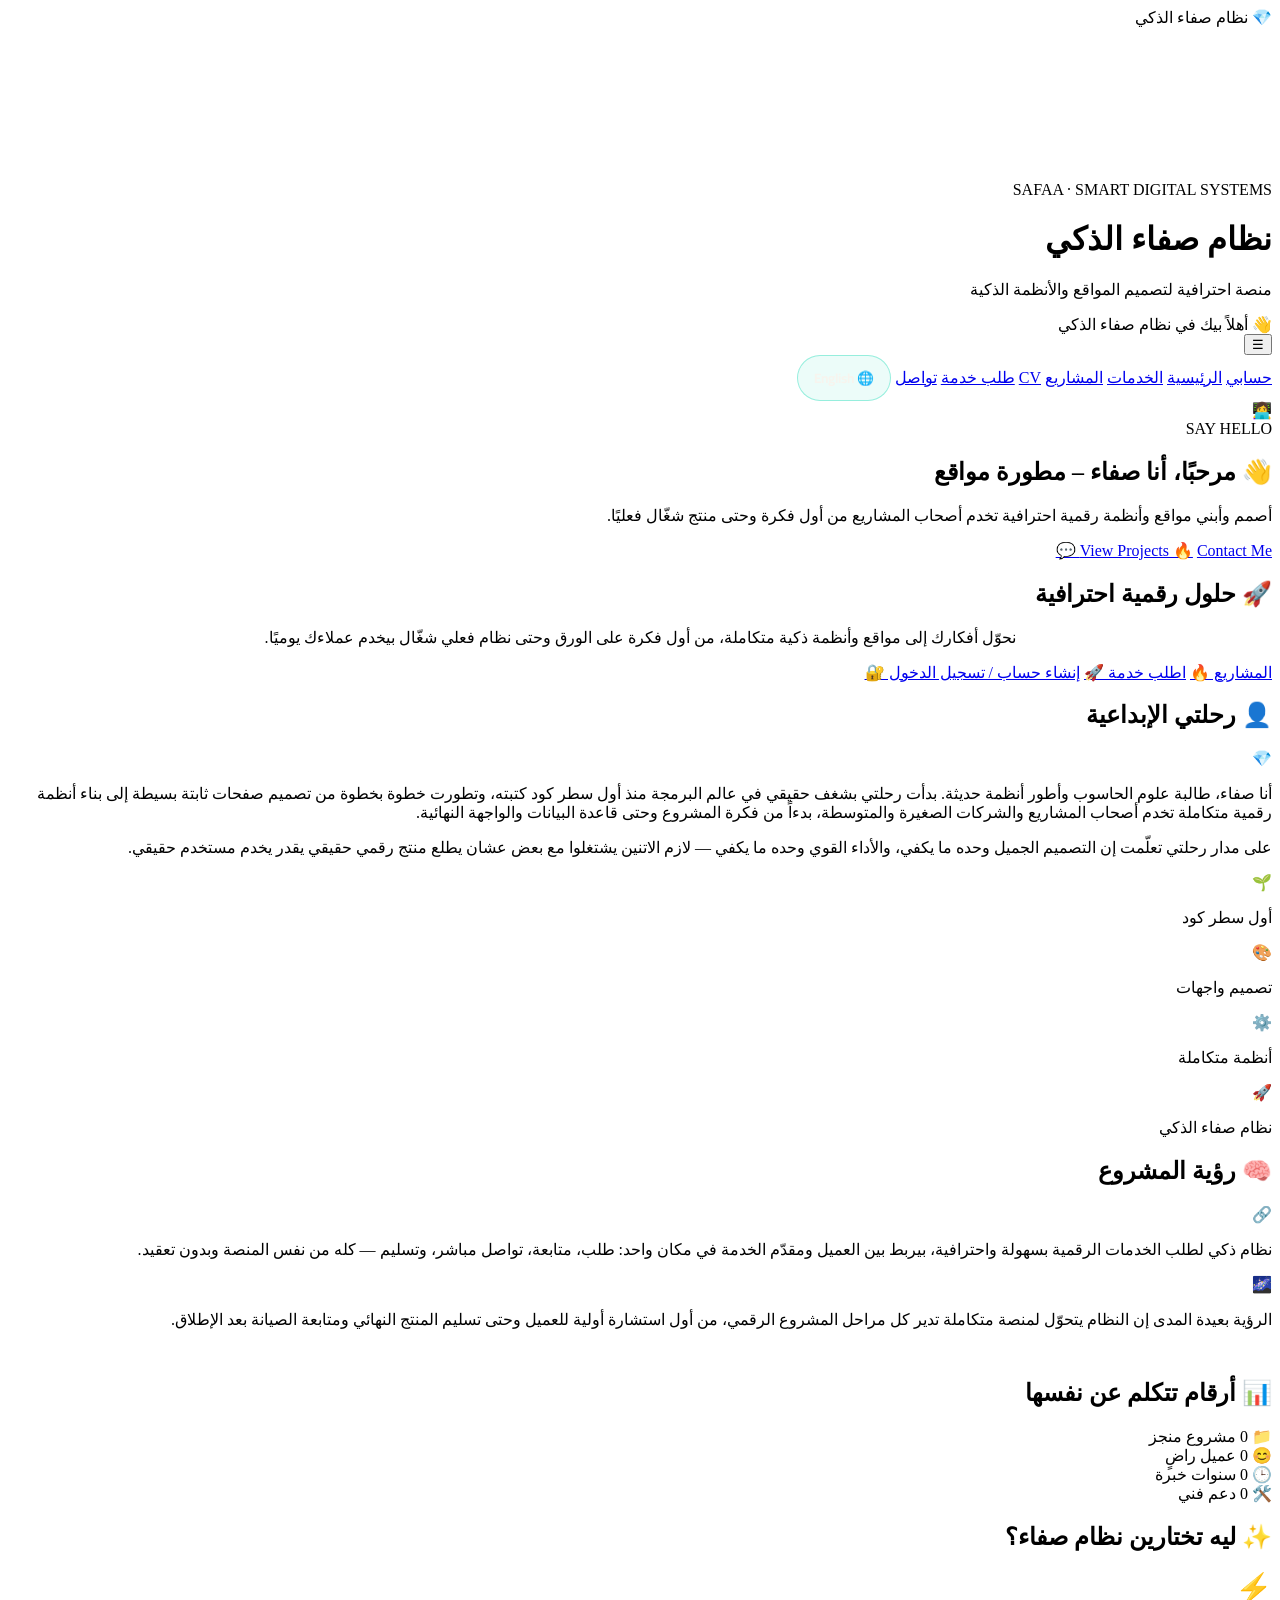
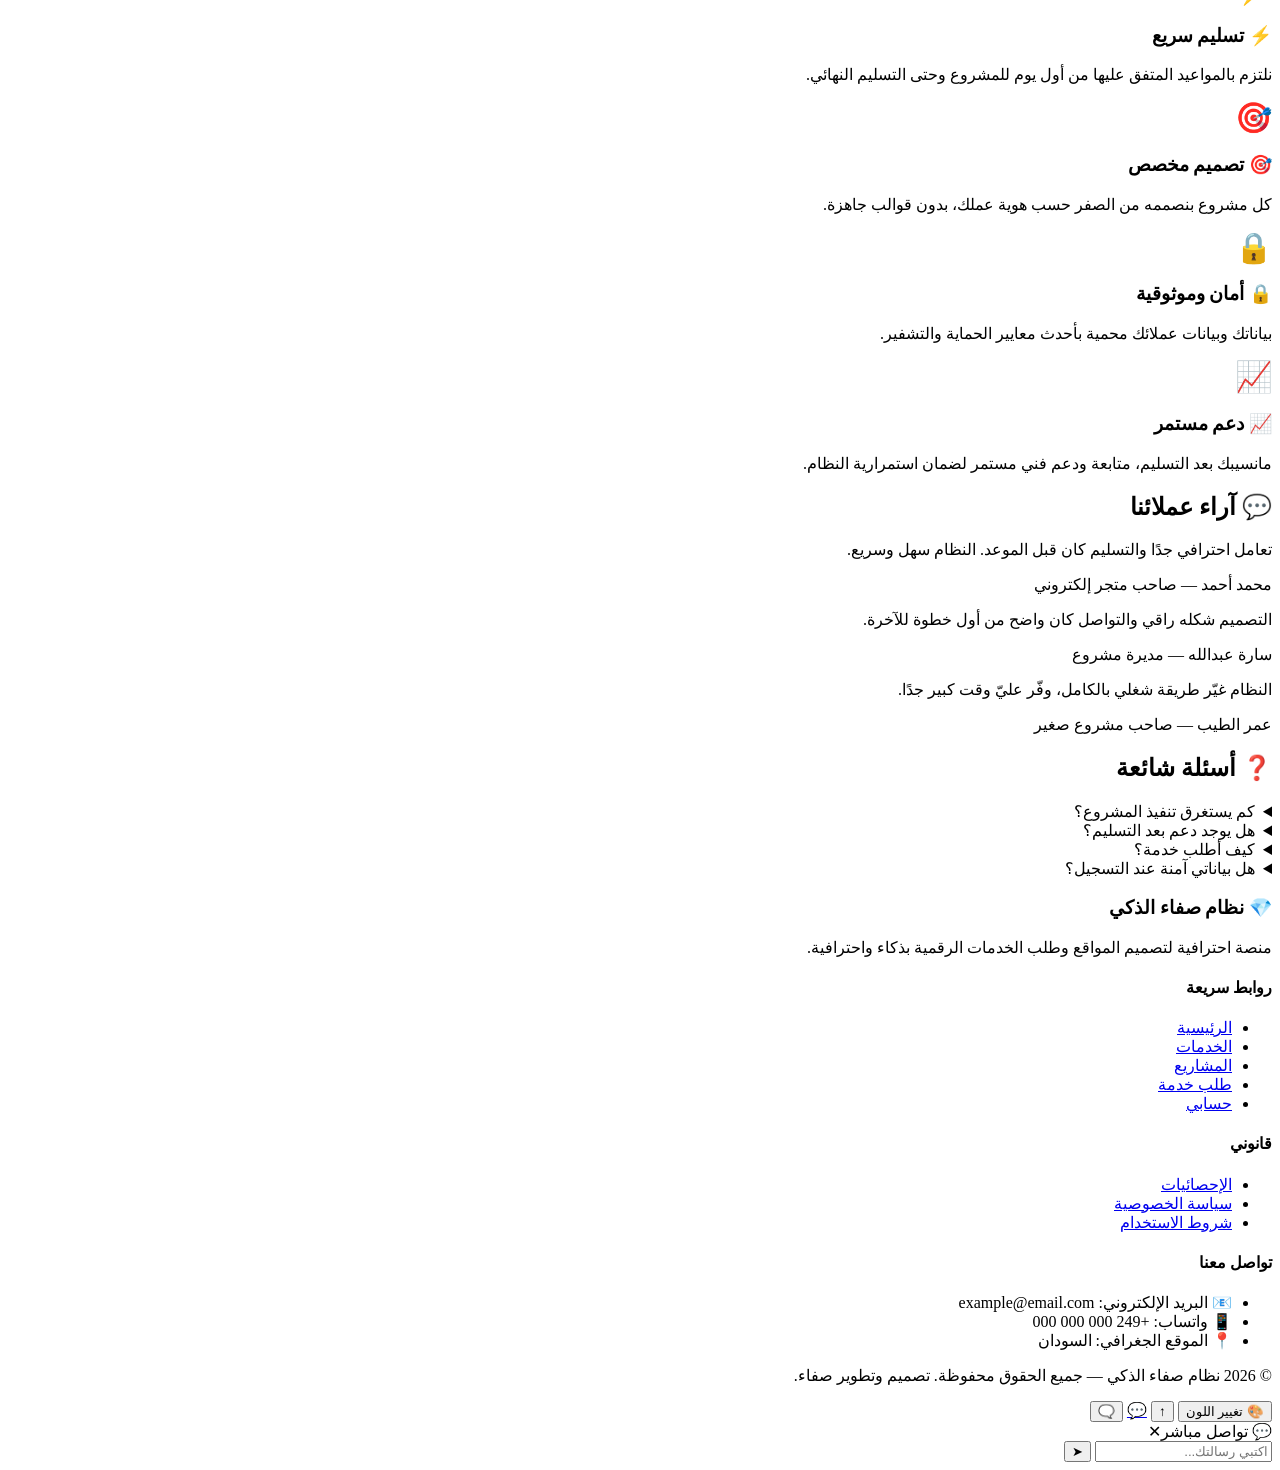
==== index.html @ 5c03ab5c "Add files via upload" ====
<!DOCTYPE html>
<html lang="ar" dir="rtl">
<head>
<meta charset="UTF-8">
<meta name="viewport" content="width=device-width, initial-scale=1.0">
<title>الرئيسية | نظام صفاء الذكي</title>
<link rel="preconnect" href="https://fonts.googleapis.com">
<link rel="preconnect" href="https://fonts.gstatic.com" crossorigin>
<link href="https://fonts.googleapis.com/css2?family=Cairo:wght@500;700;900&family=Tajawal:wght@300;400;500;700&display=swap" rel="stylesheet">
<link rel="stylesheet" href="styles.css">
<link rel="manifest" href="manifest.json">
<meta name="theme-color" content="#080A14">
<link rel="apple-touch-icon" href="icons/apple-touch-icon.png">
</head>
<body>

<div id="loader">
  <span class="loader-logo">💎</span>
  <span class="loader-text">نظام صفاء الذكي</span>
  <div class="loader-bar"><div class="loader-fill"></div></div>
</div>
<div id="scrollBar"></div>
<header class="hero-cover">
  <canvas id="particles"></canvas>
  <div class="overlay">
    <span class="eyebrow">SAFAA · SMART DIGITAL SYSTEMS</span>
    <h1 id="title">نظام <span class="grad-text">صفاء</span> الذكي</h1>
    <p id="welcome" data-key="hero-welcome">منصة احترافية لتصميم المواقع والأنظمة الذكية</p>
    <div class="animated-text" data-key="hero-animated">👋 أهلاً بيك في نظام صفاء الذكي</div>
  </div>
</header>

<div class="nav">
  <button class="nav-toggle" id="navToggle" onclick="toggleNav()" aria-label="القائمة">☰</button>
  <div class="nav-links" id="navLinks">
  <a href="auth.html" data-key="nav-auth">حسابي</a>
  <a href="index.html" class="active" data-key="nav-home">الرئيسية</a>
  <a href="services.html" data-key="nav-services">الخدمات</a>
  <a href="projects.html" data-key="nav-projects">المشاريع</a>
  <a href="cv.html" data-key="nav-cv">CV</a>
  <a href="form.html" data-key="nav-form">طلب خدمة</a>
  <a href="contact.html" data-key="nav-contact">تواصل</a>
  <button id="langBtn" onclick="toggleLang()" style="padding:9px 16px;border:1px solid rgba(20,217,180,0.4);border-radius:30px;background:rgba(20,217,180,0.08);color:#F7F4EE;font-family:Cairo,sans-serif;font-weight:700;font-size:13.5px;cursor:pointer;transition:0.25s;">🌐 English</button>
  </div>
</div>

<main>
<div class="intro-wrap">
  <div class="intro-avatar" aria-hidden="true">👩‍💻</div>
  <div class="intro-text">
    <span class="eyebrow" data-key="intro-eyebrow">SAY HELLO</span>
    <h2 data-key="intro-h2">👋 مرحبًا، أنا صفاء – مطورة مواقع</h2>
    <p data-key="intro-p">أصمم وأبني مواقع وأنظمة رقمية احترافية تخدم أصحاب المشاريع من أول فكرة وحتى منتج شغّال فعليًا.</p>
    <div class="intro-actions">
      <a class="btn-pill primary" href="projects.html" data-key="intro-btn-projects">View Projects 🔥</a>
      <a class="btn-pill ghost" href="contact.html" data-key="intro-btn-contact">Contact Me 💬</a>
    </div>
  </div>
</div>

<div class="card">
  <h2 data-key="home-h2">🚀 حلول رقمية احترافية</h2>
  <p style="text-align:center;" data-key="home-p">نحوّل أفكارك إلى مواقع وأنظمة ذكية متكاملة، من أول فكرة على الورق وحتى نظام فعلي شغّال بيخدم عملاءك يوميًا.</p>
  <div class="hero-actions">
    <a class="btn-pill primary" href="projects.html" data-key="home-btn-proj">المشاريع 🔥</a>
    <a class="btn-pill ghost" href="form.html" data-key="home-btn-form">اطلب خدمة 🚀</a>
    <a class="btn-pill ghost" href="auth.html" data-key="home-btn-auth">إنشاء حساب / تسجيل الدخول 🔐</a>
  </div>
</div>

<h2 data-key="about-h2">👤 رحلتي الإبداعية</h2>
<div class="journey-wrap">
  <div class="journey-art" aria-hidden="true">💎</div>
  <div class="journey-text">
    <p data-key="about-p1">أنا صفاء، طالبة علوم الحاسوب وأطور أنظمة حديثة. بدأت رحلتي بشغف حقيقي في عالم البرمجة منذ أول سطر كود كتبته، وتطورت خطوة بخطوة من تصميم صفحات ثابتة بسيطة إلى بناء أنظمة رقمية متكاملة تخدم أصحاب المشاريع والشركات الصغيرة والمتوسطة، بدءاً من فكرة المشروع وحتى قاعدة البيانات والواجهة النهائية.</p>
    <p data-key="about-p1b">على مدار رحلتي تعلّمت إن التصميم الجميل وحده ما يكفي، والأداء القوي وحده ما يكفي — لازم الاتنين يشتغلوا مع بعض عشان يطلع منتج رقمي حقيقي يقدر يخدم مستخدم حقيقي.</p>
  </div>
</div>
<div class="journey-timeline">
  <div class="tl-step"><span class="tl-dot">🌱</span><p data-key="journey-step-1">أول سطر كود</p></div>
  <div class="tl-step"><span class="tl-dot">🎨</span><p data-key="journey-step-2">تصميم واجهات</p></div>
  <div class="tl-step"><span class="tl-dot">⚙️</span><p data-key="journey-step-3">أنظمة متكاملة</p></div>
  <div class="tl-step"><span class="tl-dot">🚀</span><p data-key="journey-step-4">نظام صفاء الذكي</p></div>
</div>

<h2 data-key="vision-h2">🧠 رؤية المشروع</h2>
<div class="vision-wrap">
  <div class="vision-card">
    <span class="vision-icon">🔗</span>
    <p data-key="vision-p">نظام ذكي لطلب الخدمات الرقمية بسهولة واحترافية، بيربط بين العميل ومقدّم الخدمة في مكان واحد: طلب، متابعة، تواصل مباشر، وتسليم — كله من نفس المنصة وبدون تعقيد.</p>
  </div>
  <div class="vision-card">
    <span class="vision-icon">🌌</span>
    <p data-key="vision-p2">الرؤية بعيدة المدى إن النظام يتحوّل لمنصة متكاملة تدير كل مراحل المشروع الرقمي، من أول استشارة أولية للعميل وحتى تسليم المنتج النهائي ومتابعة الصيانة بعد الإطلاق.</p>
  </div>
</div>

<h2 data-key="home-stats-h" style="margin-top:50px;">📊 أرقام تتكلم عن نفسها</h2>
<div class="stats-section">
  <div class="stats-box">
    <span class="stat-icon">📁</span>
    <span class="stat-num" data-count="42" data-suffix="+">0</span>
    <span class="stat-label" data-key="home-stat-1">مشروع منجز</span>
  </div>
  <div class="stats-box">
    <span class="stat-icon">😊</span>
    <span class="stat-num" data-count="30" data-suffix="+">0</span>
    <span class="stat-label" data-key="home-stat-2">عميل راضٍ</span>
  </div>
  <div class="stats-box">
    <span class="stat-icon">🕒</span>
    <span class="stat-num" data-count="3" data-suffix="+">0</span>
    <span class="stat-label" data-key="home-stat-3">سنوات خبرة</span>
  </div>
  <div class="stats-box">
    <span class="stat-icon">🛠️</span>
    <span class="stat-num" data-count="24" data-suffix="/7">0</span>
    <span class="stat-label" data-key="home-stat-4">دعم فني</span>
  </div>
</div>

<h2 data-key="home-why-h">✨ ليه تختارين نظام صفاء؟</h2>
<div class="why-grid">
  <div class="why-card reveal">
    <span style="font-size:30px;">⚡</span>
    <h3 data-key="home-why-1-t">⚡ تسليم سريع</h3>
    <p data-key="home-why-1-d">نلتزم بالمواعيد المتفق عليها من أول يوم للمشروع وحتى التسليم النهائي.</p>
  </div>
  <div class="why-card reveal">
    <span style="font-size:30px;">🎯</span>
    <h3 data-key="home-why-2-t">🎯 تصميم مخصص</h3>
    <p data-key="home-why-2-d">كل مشروع بنصممه من الصفر حسب هوية عملك، بدون قوالب جاهزة.</p>
  </div>
  <div class="why-card reveal">
    <span style="font-size:30px;">🔒</span>
    <h3 data-key="home-why-3-t">🔒 أمان وموثوقية</h3>
    <p data-key="home-why-3-d">بياناتك وبيانات عملائك محمية بأحدث معايير الحماية والتشفير.</p>
  </div>
  <div class="why-card reveal">
    <span style="font-size:30px;">📈</span>
    <h3 data-key="home-why-4-t">📈 دعم مستمر</h3>
    <p data-key="home-why-4-d">مانسيبك بعد التسليم، متابعة ودعم فني مستمر لضمان استمرارية النظام.</p>
  </div>
</div>

<h2 data-key="home-testi-h">💬 آراء عملائنا</h2>
<div class="testi-grid">
  <div class="testi-card reveal">
    <p class="testi-text" data-key="home-testi-1-t">تعامل احترافي جدًا والتسليم كان قبل الموعد. النظام سهل وسريع.</p>
    <p class="testi-name" data-key="home-testi-1-n">محمد أحمد — صاحب متجر إلكتروني</p>
  </div>
  <div class="testi-card reveal">
    <p class="testi-text" data-key="home-testi-2-t">التصميم شكله راقي والتواصل كان واضح من أول خطوة للآخرة.</p>
    <p class="testi-name" data-key="home-testi-2-n">سارة عبدالله — مديرة مشروع</p>
  </div>
  <div class="testi-card reveal">
    <p class="testi-text" data-key="home-testi-3-t">النظام غيّر طريقة شغلي بالكامل، وفّر عليّ وقت كبير جدًا.</p>
    <p class="testi-name" data-key="home-testi-3-n">عمر الطيب — صاحب مشروع صغير</p>
  </div>
</div>

<h2 data-key="home-faq-h">❓ أسئلة شائعة</h2>
<div class="faq-list">
  <details class="faq-item reveal">
    <summary data-key="home-faq-1-q">كم يستغرق تنفيذ المشروع؟</summary>
    <p data-key="home-faq-1-a">يعتمد على حجم المشروع، غالبًا بين أسبوع لموقع بسيط وحتى شهر لنظام متكامل.</p>
  </details>
  <details class="faq-item reveal">
    <summary data-key="home-faq-2-q">هل يوجد دعم بعد التسليم؟</summary>
    <p data-key="home-faq-2-a">أكيد، بنقدّم باقات صيانة ودعم فني شهري حسب احتياجك.</p>
  </details>
  <details class="faq-item reveal">
    <summary data-key="home-faq-3-q">كيف أطلب خدمة؟</summary>
    <p data-key="home-faq-3-a">من صفحة «طلب خدمة»، تعبّي التفاصيل ونتواصل معاكِ خلال ٢٤ ساعة.</p>
  </details>
  <details class="faq-item reveal">
    <summary data-key="home-faq-4-q">هل بياناتي آمنة عند التسجيل؟</summary>
    <p data-key="home-faq-4-a">نعم، بنستخدم تشفير كلمات المرور وتأكيد عبر رمز يُرسل لبريدك الإلكتروني.</p>
  </details>
</div>
</main>

<footer class="site-footer">
  <div class="footer-grid">
    <div class="footer-col footer-brand">
      <h3 class="grad-text" data-key="footer-brand">💎 نظام صفاء الذكي</h3>
      <p data-key="footer-tagline">منصة احترافية لتصميم المواقع وطلب الخدمات الرقمية بذكاء واحترافية.</p>
    </div>
    <div class="footer-col">
      <h4 data-key="footer-links-h">روابط سريعة</h4>
      <ul>
        <li><a href="index.html" data-key="nav-home">الرئيسية</a></li>
        <li><a href="services.html" data-key="nav-services">الخدمات</a></li>
        <li><a href="projects.html" data-key="nav-projects">المشاريع</a></li>
        <li><a href="form.html" data-key="nav-form">طلب خدمة</a></li>
        <li><a href="auth.html" data-key="nav-auth">حسابي</a></li>
      </ul>
    </div>
    <div class="footer-col">
      <h4 data-key="footer-legal-h">قانوني</h4>
      <ul>
        <li><a href="stats.html" data-key="footer-stats">الإحصائيات</a></li>
        <li><a href="privacy.html" data-key="footer-privacy">سياسة الخصوصية</a></li>
        <li><a href="terms.html" data-key="footer-terms">شروط الاستخدام</a></li>
      </ul>
    </div>
    <div class="footer-col">
      <h4 data-key="footer-contact-h">تواصل معنا</h4>
      <ul>
        <li data-key="contact-email">📧 البريد الإلكتروني: example@email.com</li>
        <li data-key="contact-wa">📱 واتساب: +249 000 000 000</li>
        <li data-key="contact-loc">📍 الموقع الجغرافي: السودان</li>
      </ul>
    </div>
  </div>
  <div class="footer-bottom">
    <p data-key="footer-copyright">© 2026 نظام صفاء الذكي — جميع الحقوق محفوظة. تصميم وتطوير صفاء.</p>
  </div>
</footer>

<button id="secretBtn" onclick="changeTheme()" data-key="theme-btn">🎨 تغيير اللون</button>
<button id="topBtn" onclick="scrollToTop()" title="للأعلى">↑</button>
<a id="waBtn" href="https://wa.me/249000000000" target="_blank" title="واتساب">💬</a>
<button id="chatBtn" onclick="toggleChat()" title="تواصل معنا">🗨️</button>
<div id="chatPanel">
  <div class="chat-header"><span data-key="chat-title">💬 تواصل مباشر</span><span onclick="toggleChat()">✕</span></div>
  <div class="chat-body" id="chatBody"></div>
  <div class="chat-input">
    <input id="chatInput" data-key="chat-placeholder" placeholder="اكتبي رسالتك..." onkeydown="if(event.key==='Enter')sendChatMsg()">
    <button onclick="sendChatMsg()">➤</button>
  </div>
</div>

<script src="app.js"></script>
</body>
</html>
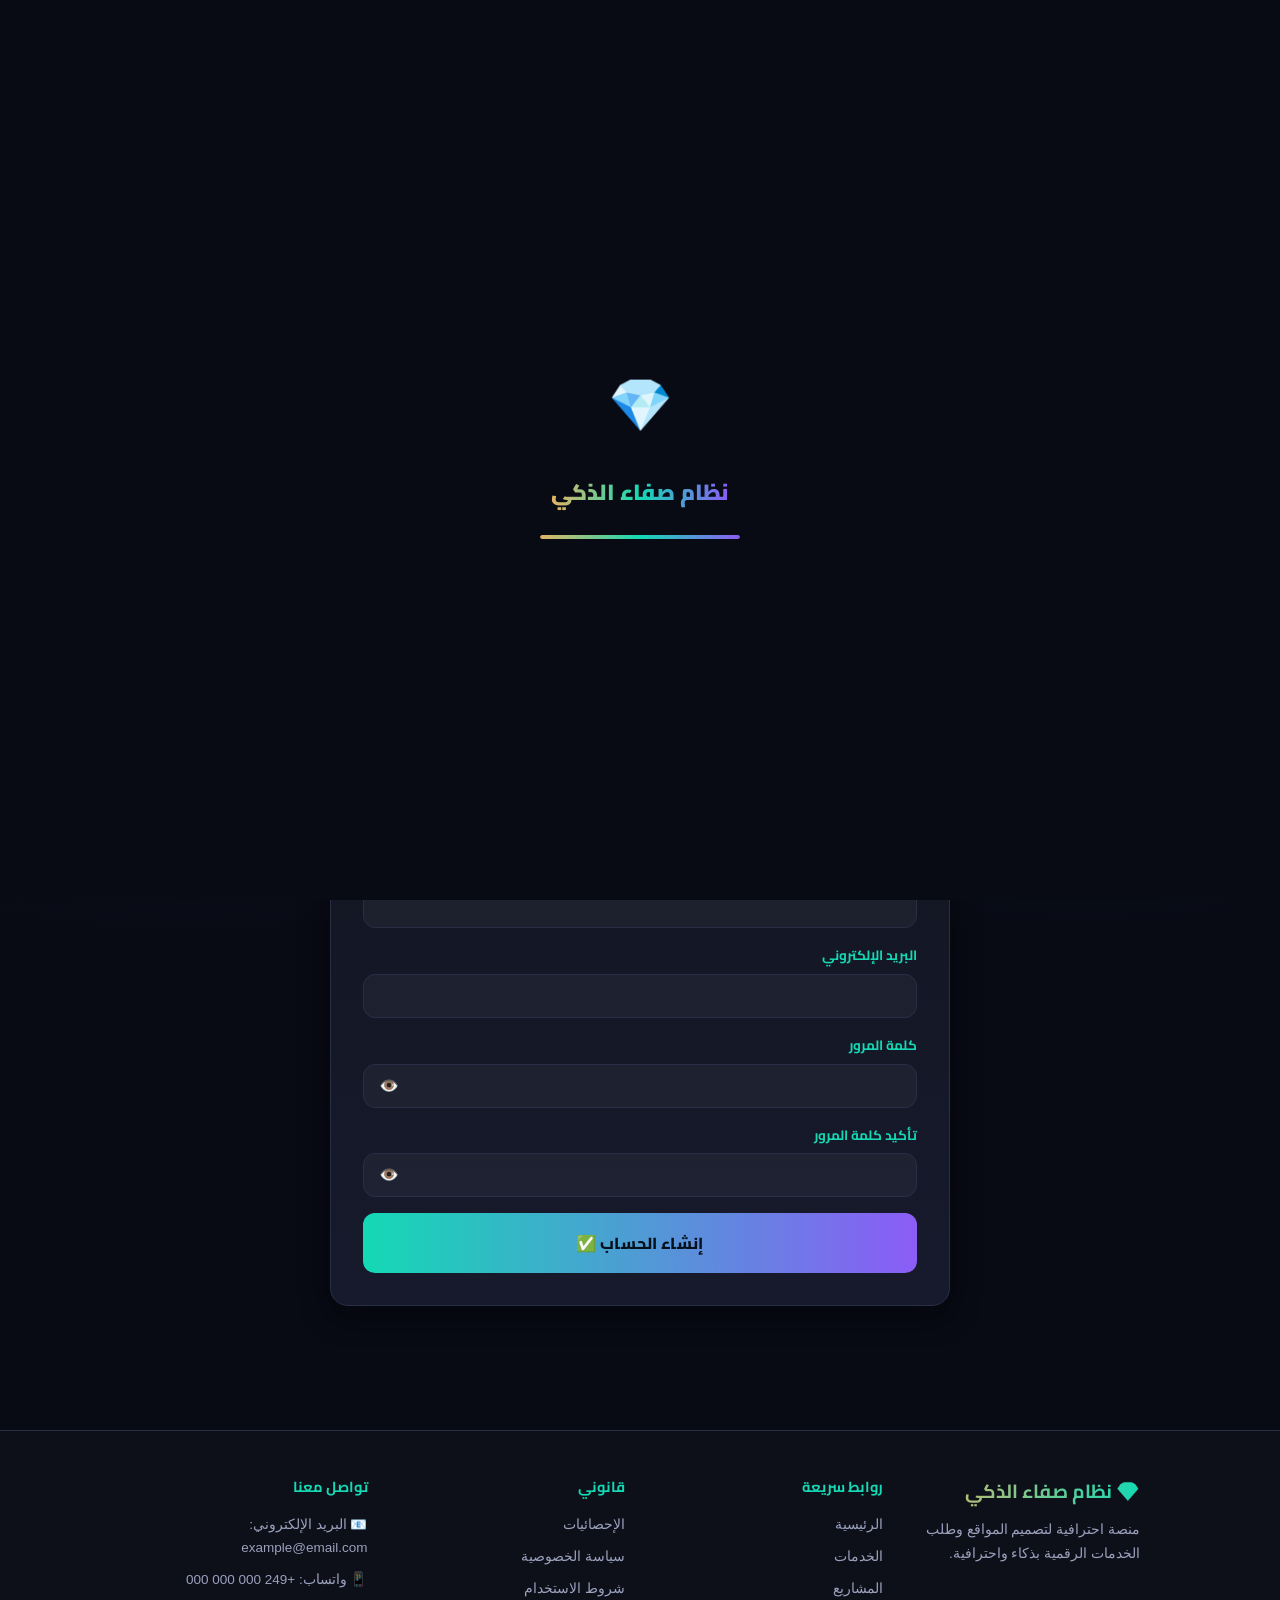
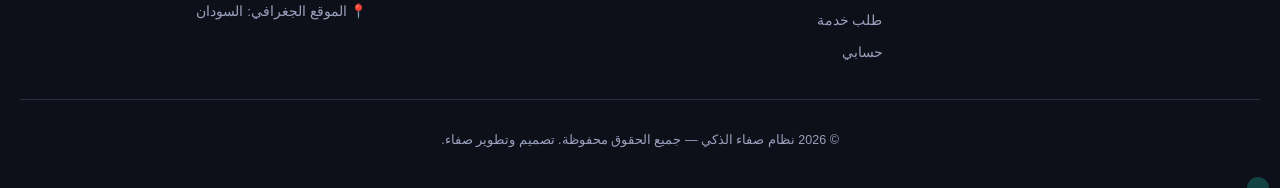
==== commit 39aefd59: "Update index.html" ====
--- a/index.html
+++ b/index.html
@@ -7,7 +7,7 @@
 <link rel="preconnect" href="https://fonts.googleapis.com">
 <link rel="preconnect" href="https://fonts.gstatic.com" crossorigin>
 <link href="https://fonts.googleapis.com/css2?family=Cairo:wght@500;700;900&family=Tajawal:wght@300;400;500;700&display=swap" rel="stylesheet">
-<link rel="stylesheet" href="styles.css">
+<link rel="stylesheet" href="css/styles.css">
 <link rel="manifest" href="manifest.json">
 <meta name="theme-color" content="#080A14">
 <link rel="apple-touch-icon" href="icons/apple-touch-icon.png">
--- a/css/styles.css
+++ b/css/styles.css
@@ -0,0 +1,921 @@
+/* =====================================================
+   نظام صفاء الذكي — Design Tokens + كل الأنماط (ملف موحّد)
+   Color: #080A14 (bg) · #12141F (surface) · #14D9B4 (emerald) ·
+          #8B5CF6 (amethyst) · #E4B463 (antique gold) · #F7F4EE (ivory)
+   Type: Cairo (display) · Tajawal (body)
+   ===================================================== */
+
+:root{
+  --bg:#080A14;
+  --surface:#12141F;
+  --surface-2:#171A2C;
+  --line:#2A2E45;
+  --teal:#14D9B4;
+  --violet:#8B5CF6;
+  --gold:#E4B463;
+  --text:#F7F4EE;
+  --muted:#9BA1BD;
+  --radius:18px;
+}
+
+*{box-sizing:border-box;}
+::selection{background:var(--teal);color:#04140f;}
+html{scroll-behavior:smooth;}
+
+body{
+  margin:0;
+  font-family:'Tajawal', Arial, sans-serif;
+  background:
+    radial-gradient(circle at 15% 0%, rgba(139,92,246,0.18), transparent 45%),
+    radial-gradient(circle at 85% 10%, rgba(20,217,180,0.12), transparent 40%),
+    var(--bg);
+  color:var(--text);
+  text-align:center;
+  line-height:1.7;
+  -webkit-font-smoothing:antialiased;
+}
+
+a{color:inherit;}
+
+/* ===== شريط تمرير مطابق للهوية ===== */
+::-webkit-scrollbar{ width:10px; }
+::-webkit-scrollbar-track{ background:var(--bg); }
+::-webkit-scrollbar-thumb{
+  background:linear-gradient(180deg,var(--teal),var(--violet));
+  border-radius:20px; border:2px solid var(--bg);
+}
+::-webkit-scrollbar-thumb:hover{ background:linear-gradient(180deg,var(--gold),var(--violet)); }
+html{ scrollbar-color:var(--teal) var(--bg); scrollbar-width:thin; }
+
+.grad-text{
+  background:linear-gradient(90deg,var(--gold),var(--teal),var(--violet),var(--gold));
+  background-size:300% auto;
+  -webkit-background-clip:text;
+  background-clip:text;
+  color:transparent;
+  animation:shimmer 6s linear infinite;
+}
+@keyframes shimmer{ to{ background-position:-300% center; } }
+
+/* ===== الوضع الأبيض ===== */
+html.theme-light{
+  --bg:#F7F4EE;
+  --surface:#FFFFFF;
+  --surface-2:#EEF1F6;
+  --line:#DCE2ED;
+  --text:#101725;
+  --muted:#5B6478;
+}
+html.theme-light body{
+  background: radial-gradient(circle at 15% 0%, rgba(139,92,246,0.08), transparent 45%),
+              radial-gradient(circle at 85% 10%, rgba(20,217,180,0.08), transparent 40%),
+              var(--bg) !important;
+}
+html.theme-light .nav{ background:rgba(255,255,255,0.85); }
+html.theme-light .overlay{ background:rgba(255,255,255,0.7); }
+html.theme-light .site-footer{ background:rgba(0,0,0,0.015); }
+
+/* ===== HERO ===== */
+.hero-cover{
+  position:relative;
+  min-height:56vh;
+  background:
+    linear-gradient(180deg, rgba(10,14,26,0.55), rgba(10,14,26,0.95)),
+    url("https://images.unsplash.com/photo-1504639725590-34d0984388bd") center/cover;
+  display:flex;
+  align-items:center;
+  justify-content:center;
+  overflow:hidden;
+}
+
+.hero-cover::before{
+  content:"";
+  position:absolute;
+  width:480px;height:480px;
+  border-radius:50%;
+  background:radial-gradient(circle, rgba(20,217,180,0.35), transparent 70%);
+  filter:blur(40px);
+  top:-160px; right:-120px;
+  animation:drift 9s ease-in-out infinite alternate;
+  pointer-events:none;
+}
+
+.hero-cover::after{
+  content:"";
+  position:absolute;
+  width:380px;height:380px;
+  border-radius:50%;
+  background:radial-gradient(circle, rgba(139,92,246,0.35), transparent 70%);
+  filter:blur(40px);
+  bottom:-140px; left:-100px;
+  animation:drift 11s ease-in-out infinite alternate-reverse;
+  pointer-events:none;
+}
+
+@keyframes drift{
+  0%{transform:translate(0,0) scale(1);}
+  100%{transform:translate(30px,20px) scale(1.1);}
+}
+
+.overlay{
+  position:relative;
+  z-index:2;
+  background:rgba(18,24,40,0.55);
+  backdrop-filter:blur(14px);
+  -webkit-backdrop-filter:blur(14px);
+  border:1px solid rgba(228,180,99,0.18);
+  padding:46px 50px;
+  border-radius:24px;
+  max-width:560px;
+  margin:0 20px;
+}
+
+.eyebrow{
+  display:inline-flex; align-items:center; gap:8px;
+  font-family:'Cairo',sans-serif;
+  font-size:11.5px;
+  font-weight:800;
+  letter-spacing:1.4px;
+  color:var(--gold);
+  background:rgba(228,180,99,0.08);
+  border:1px solid rgba(228,180,99,0.35);
+  padding:7px 18px;
+  border-radius:30px;
+  margin-bottom:18px;
+}
+.eyebrow::before{
+  content:""; width:6px; height:6px; border-radius:50%; flex:0 0 auto;
+  background:var(--gold); box-shadow:0 0 8px var(--gold);
+  animation:pulseDot 1.8s ease-in-out infinite;
+}
+@keyframes pulseDot{ 0%,100%{opacity:1; transform:scale(1);} 50%{opacity:.35; transform:scale(0.6);} }
+
+#title{
+  font-family:'Cairo',sans-serif;
+  font-weight:900;
+  font-size:clamp(28px,5vw,42px);
+  margin:0 0 14px;
+}
+
+#welcome{ color:var(--muted); font-size:16px; margin:0; }
+
+.animated-text{
+  margin-top:18px;
+  font-size:17px;
+  color:var(--teal);
+  font-weight:500;
+  animation:move 3s ease-in-out infinite alternate;
+}
+@keyframes move{ 0%{transform:translateY(0);} 100%{transform:translateY(-8px);} }
+
+/* ===== NAV ===== */
+.nav{
+  position:sticky; top:0; z-index:50;
+  display:flex; flex-wrap:wrap; align-items:center; justify-content:center; gap:8px;
+  padding:14px 16px;
+  background:rgba(10,14,26,0.75);
+  backdrop-filter:blur(16px); -webkit-backdrop-filter:blur(16px);
+  border-bottom:1px solid var(--line);
+}
+.nav a{
+  display:inline-block; padding:9px 16px; border:1px solid transparent;
+  border-radius:30px; background:rgba(255,255,255,0.04);
+  color:var(--text); text-decoration:none;
+  font-family:'Cairo',sans-serif; font-weight:700; font-size:13.5px;
+  transition:0.25s;
+}
+.nav a:hover{ background:rgba(20,217,180,0.1); border-color:rgba(20,217,180,0.35); color:var(--teal); transform:translateY(-1px); }
+.nav a.active{ background:linear-gradient(90deg,var(--teal),var(--violet)); color:#06101a; border-color:transparent; }
+
+.nav-toggle{
+  display:none;
+  width:42px; height:42px;
+  align-items:center; justify-content:center;
+  border:1px solid rgba(20,217,180,0.35);
+  border-radius:10px;
+  background:rgba(20,217,180,0.08);
+  color:var(--text);
+  font-size:20px; line-height:1; cursor:pointer;
+  transition:0.25s;
+}
+.nav-toggle:hover{ background:rgba(20,217,180,0.16); }
+.nav-links{
+  display:flex; flex-wrap:wrap; justify-content:center; gap:8px;
+}
+
+/* ===== الروابط ثابتة وظاهرة دايمًا فوق (بدون همبرقر) ===== */
+.nav-toggle{ display:none !important; }
+
+@media(max-width:860px){
+  .nav{ padding:10px 10px; gap:6px; }
+  .nav-links{ gap:6px; }
+  .nav a{ padding:7px 12px; font-size:12px; }
+  .icon-btn{ width:34px; height:34px; font-size:14px; }
+}
+@media(max-width:420px){
+  .nav a{ padding:6px 9px; font-size:11px; }
+}
+
+/* ===== MAIN / SECTIONS ===== */
+main{padding:50px 16px 40px;}
+
+h2{
+  font-family:'Cairo',sans-serif; font-weight:900; font-size:28px;
+  color:var(--text); margin-bottom:30px; position:relative; display:inline-block;
+}
+h2::after{
+  content:""; position:absolute; bottom:-10px; right:50%; transform:translateX(50%);
+  width:54px; height:3px; border-radius:3px;
+  background:linear-gradient(90deg,var(--gold),var(--teal),var(--violet));
+}
+h3{ font-family:'Cairo',sans-serif; font-weight:700; font-size:17px; margin:14px 0 4px; }
+
+.card{
+  position:relative; overflow:hidden;
+  background:linear-gradient(180deg, var(--surface), var(--surface-2));
+  border:1px solid var(--line); padding:32px; border-radius:var(--radius);
+  margin:0 auto 24px; max-width:700px; text-align:right;
+  box-shadow:0 10px 30px rgba(0,0,0,0.4);
+}
+.card h2{display:block;text-align:center;}
+.card h2::after{right:50%;}
+.card p, .card ul{ color:var(--muted); font-size:15px; }
+.card ul{padding-inline-start:20px;text-align:right;}
+.card li{margin-bottom:6px;}
+
+/* ===== لمسة الماسة المميزة — زاوية مقصوصة بتلمع كوجه الجوهرة ===== */
+.card::before,.service::before,.project::before,.price-card::before,.overlay::before{
+  content:""; position:absolute; top:0; right:0; width:30px; height:30px; z-index:1;
+  background:linear-gradient(135deg, var(--gold), transparent 65%);
+  clip-path:polygon(100% 0, 100% 100%, 0 0);
+  opacity:0.55; pointer-events:none;
+}
+.overlay{ overflow:hidden; }
+
+/* ===== GRID / CARDS ===== */
+.grid{
+  display:grid; grid-template-columns:repeat(auto-fit,minmax(230px,1fr));
+  gap:20px; max-width:1140px; margin:0 auto;
+}
+.service,.project,.price-card{
+  position:relative;
+  background:linear-gradient(180deg, var(--surface), var(--surface-2));
+  border:1px solid var(--line); padding:14px; border-radius:var(--radius);
+  overflow:hidden; text-align:right;
+  transition:transform 0.3s ease, border-color 0.3s ease, box-shadow 0.3s ease;
+}
+.service:hover,.project:hover,.price-card:hover{
+  transform:translateY(-6px); border-color:rgba(20,217,180,0.5);
+  box-shadow:0 16px 34px rgba(20,217,180,0.14);
+}
+.service img,.project img{
+  width:100%; height:170px; object-fit:cover; border-radius:12px; display:block; filter:saturate(1.05);
+}
+.service h3, .project h3{padding:0 4px;}
+.card-desc{color:var(--muted); font-size:13.5px; padding:0 4px; margin:2px 0 10px; line-height:1.6;}
+.view-btn{
+  display:block; width:100%; text-align:center; padding:9px 0; border-radius:12px; border:none; cursor:pointer;
+  background:rgba(20,217,180,.1); border:1px solid rgba(20,217,180,.35); color:var(--text);
+  font-family:'Cairo',sans-serif; font-weight:700; font-size:13.5px; transition:.25s;
+}
+.view-btn:hover{background:linear-gradient(90deg,var(--teal),var(--violet)); color:#06101a; border-color:transparent;}
+
+/* ===== تحميل المزيد ===== */
+.load-more-wrap{text-align:center; margin-top:26px;}
+.load-more-btn{
+  padding:12px 30px; border-radius:30px; border:1px solid var(--gold); background:rgba(228,180,99,.1);
+  color:var(--text); font-family:'Cairo',sans-serif; font-weight:800; font-size:14px; cursor:pointer; transition:.25s;
+}
+.load-more-btn:hover{background:linear-gradient(90deg,var(--gold),var(--teal)); color:#06101a;}
+.load-more-btn[hidden]{display:none;}
+.grid-paged-hidden{display:none !important;}
+
+/* ===== مقدمة شخصية في الرئيسية ===== */
+.intro-wrap{
+  display:flex; align-items:center; gap:34px; max-width:1000px; margin:0 auto 46px; text-align:right;
+  flex-wrap:wrap; justify-content:center;
+}
+.intro-avatar{
+  width:150px; height:150px; border-radius:50%; flex-shrink:0; display:flex; align-items:center; justify-content:center;
+  font-size:56px; background:linear-gradient(135deg, rgba(20,217,180,.18), rgba(139,92,246,.18));
+  border:2px solid var(--line); box-shadow:0 0 0 8px rgba(228,180,99,.06);
+}
+.intro-text{flex:1; min-width:260px;}
+.intro-text .eyebrow{display:block; margin-bottom:8px;}
+.intro-text h2{margin:0 0 12px; text-align:right;}
+.intro-text h2::after{display:none;}
+.intro-text p{color:var(--muted); font-size:15px; margin-bottom:18px;}
+.intro-actions{display:flex; gap:12px; flex-wrap:wrap;}
+@media(max-width:700px){ .intro-wrap{text-align:center; justify-content:center;} .intro-text h2{text-align:center;} .intro-actions{justify-content:center;} }
+
+/* ===== بطاقات الرسوم البيانية ===== */
+.chart-card{max-width:1140px; margin:0 auto 24px; text-align:right;}
+.chart-card h3{margin-top:0;}
+.chart-box{position:relative; height:260px; width:100%;}
+.chart-grid{display:grid; grid-template-columns:1.4fr 1fr; gap:20px; max-width:1140px; margin:0 auto 30px;}
+@media(max-width:800px){ .chart-grid{grid-template-columns:1fr;} }
+
+/* ===== PRICING ===== */
+.price-card{text-align:center;padding:30px 20px;}
+.price-card h3{font-size:18px;letter-spacing:0.5px;}
+.price{ font-family:'Cairo',sans-serif; color:var(--teal); font-size:30px; font-weight:900; margin:10px 0 6px; }
+.price-card p:last-child{color:var(--muted);font-size:14px;}
+.vip{
+  border:1px solid var(--gold);
+  background:linear-gradient(180deg, rgba(228,180,99,0.1), var(--surface-2));
+  box-shadow:0 0 0 1px rgba(228,180,99,0.18), 0 16px 34px rgba(228,180,99,0.1);
+  padding-top:44px;
+}
+.vip::after{
+  content:"⭐ الأفضل"; position:absolute; top:12px; left:50%; z-index:2;
+  transform:translateX(-50%);
+  font-family:'Cairo',sans-serif; font-weight:800; font-size:11px;
+  color:#241505; background:linear-gradient(90deg,var(--gold),#F5D9A8);
+  padding:4px 16px; border-radius:20px;
+  box-shadow:0 4px 12px rgba(228,180,99,0.4);
+}
+.vip .price{color:var(--gold);}
+
+/* ===== PROFILE / CV ===== */
+.profile{
+  width:120px; height:120px; object-fit:cover; border-radius:50%;
+  border:3px solid var(--teal); margin-bottom:14px;
+  box-shadow:0 0 0 6px rgba(20,217,180,0.08);
+}
+
+/* ===== STARS ===== */
+.stars{text-align:center;}
+.stars span{ font-size:26px; cursor:pointer; color:#33405c; transition:0.2s; }
+.stars span:hover{transform:scale(1.15);}
+.stars .active{color:var(--gold);}
+
+/* ===== FORM ===== */
+.form-card{max-width:620px;}
+form{display:flex;flex-direction:column;gap:18px;}
+.form-group{display:flex;flex-direction:column;gap:7px;text-align:right;}
+.form-group label{ font-family:'Cairo',sans-serif; font-size:13.5px; color:var(--teal); font-weight:700; }
+.form-row{display:flex;gap:12px;}
+.form-row .form-group{flex:1;}
+
+input,select,textarea{
+  padding:13px 14px; border:1px solid var(--line); border-radius:12px;
+  font-family:'Tajawal',Arial,sans-serif; font-size:14px;
+  background:rgba(255,255,255,0.04); color:var(--text); outline:none; transition:0.2s; width:100%;
+}
+input::placeholder, textarea::placeholder{color:#5c6786;}
+input:focus, select:focus, textarea:focus{ border-color:var(--teal); box-shadow:0 0 0 3px rgba(20,217,180,0.15); }
+select option{background:var(--surface);color:var(--text);}
+textarea{min-height:100px;resize:vertical;}
+
+.radio-group,.checkbox-group{
+  display:flex; flex-wrap:wrap; gap:10px;
+  background:rgba(255,255,255,0.03); border:1px solid var(--line); padding:14px; border-radius:14px;
+}
+.radio-option,.checkbox-option{
+  display:flex; align-items:center; gap:7px;
+  background:rgba(255,255,255,0.04); border:1px solid transparent;
+  padding:9px 14px; border-radius:10px; cursor:pointer; font-size:14px; transition:0.2s;
+}
+.radio-option:hover,.checkbox-option:hover{ background:rgba(20,217,180,0.08); border-color:rgba(20,217,180,0.3); }
+.radio-option input,.checkbox-option input{ accent-color:var(--teal); width:16px; height:16px; padding:0; cursor:pointer; }
+
+button[type="submit"]{
+  background:linear-gradient(90deg,var(--teal),var(--violet)); color:#06101a;
+  font-family:'Cairo',sans-serif; font-weight:800; padding:15px; border-radius:12px;
+  border:none; cursor:pointer; font-size:16px; letter-spacing:0.3px; transition:0.25s;
+}
+button[type="submit"]:hover{ filter:brightness(1.08); transform:translateY(-2px); box-shadow:0 12px 24px rgba(20,217,180,0.2); }
+
+/* ===== CONTACT ===== */
+.contact-list{list-style:none;padding:0;display:flex;flex-direction:column;gap:10px;}
+.contact-list li{ background:rgba(255,255,255,0.03); border:1px solid var(--line); padding:12px 16px; border-radius:12px; font-size:14.5px; }
+.contact-hours{margin-top:14px;font-size:13.5px;color:var(--muted);}
+
+/* ===== FOOTER ===== */
+.site-footer{
+  margin-top:60px; border-top:1px solid var(--line);
+  padding:44px 20px 24px; background:rgba(255,255,255,0.02);
+}
+.footer-grid{
+  display:grid; grid-template-columns:repeat(auto-fit,minmax(200px,1fr));
+  gap:30px; max-width:1000px; margin:0 auto; text-align:right;
+}
+.footer-col h3{ font-family:'Cairo',sans-serif; font-size:19px; margin:0 0 10px; }
+.footer-col h4{ font-family:'Cairo',sans-serif; font-size:14.5px; color:var(--teal); margin:0 0 14px; }
+.footer-col p{ color:var(--muted); font-size:13.5px; line-height:1.8; margin:0; }
+.footer-col ul{ list-style:none; padding:0; margin:0; display:flex; flex-direction:column; gap:9px; }
+.footer-col ul li{ color:var(--muted); font-size:13.5px; }
+.footer-col ul a{ color:var(--muted); font-size:13.5px; text-decoration:none; transition:.2s; }
+.footer-col ul a:hover{ color:var(--teal); }
+.footer-bottom{
+  text-align:center; margin-top:34px; padding-top:18px;
+  border-top:1px solid var(--line); font-size:12.5px; color:var(--muted);
+}
+.copyright-note{
+  margin-top:24px;font-size:12.5px;color:var(--muted);
+  border-top:1px solid var(--line);padding-top:14px;
+}
+
+/* ===== ليه تختارينا (Why Us) ===== */
+.why-grid{
+  display:grid; grid-template-columns:repeat(auto-fit,minmax(220px,1fr));
+  gap:18px; max-width:1000px; margin:0 auto 50px;
+}
+.why-card{
+  background:linear-gradient(180deg, var(--surface), var(--surface-2));
+  border:1px solid var(--line); border-radius:var(--radius);
+  padding:26px 18px; text-align:center; transition:0.3s;
+}
+.why-card:hover{ transform:translateY(-6px); border-color:rgba(20,217,180,0.4); box-shadow:0 14px 30px rgba(20,217,180,0.1); }
+.why-card h3{ margin:6px 0 8px; }
+.why-card p{ color:var(--muted); font-size:13.5px; margin:0; }
+
+/* ===== آراء العملاء ===== */
+.testi-grid{
+  display:grid; grid-template-columns:repeat(auto-fit,minmax(240px,1fr));
+  gap:18px; max-width:1050px; margin:0 auto 50px;
+}
+.testi-card{
+  position:relative; background:linear-gradient(180deg, var(--surface), var(--surface-2));
+  border:1px solid var(--line); border-radius:var(--radius); padding:26px 20px; text-align:right;
+}
+.testi-card::before{ content:"❝"; font-size:34px; color:var(--teal); opacity:0.5; font-family:Georgia,serif; }
+.testi-text{ color:var(--text); font-size:14.5px; margin:6px 0 14px; }
+.testi-name{ color:var(--teal); font-size:13px; font-weight:700; font-family:'Cairo',sans-serif; }
+
+/* ===== الأسئلة الشائعة ===== */
+.faq-list{ max-width:760px; margin:0 auto 50px; text-align:right; }
+.faq-item{
+  background:linear-gradient(180deg, var(--surface), var(--surface-2));
+  border:1px solid var(--line); border-radius:14px; padding:6px 20px; margin-bottom:12px;
+}
+.faq-item summary{
+  cursor:pointer; font-family:'Cairo',sans-serif; font-weight:700; font-size:14.5px;
+  padding:14px 0; list-style:none; display:flex; justify-content:space-between; align-items:center;
+}
+.faq-item summary::-webkit-details-marker{ display:none; }
+.faq-item summary::after{ content:"+"; color:var(--teal); font-size:20px; transition:0.25s; }
+.faq-item[open] summary::after{ transform:rotate(45deg); }
+.faq-item p{ color:var(--muted); font-size:13.5px; margin:0 0 16px; }
+
+/* ===== نتائج تتبع الطلب ===== */
+.order-results{ margin-top:18px; display:flex; flex-direction:column; gap:10px; }
+.order-row{
+  display:flex; justify-content:space-between; align-items:center; gap:10px;
+  background:rgba(255,255,255,0.03); border:1px solid var(--line); border-radius:12px;
+  padding:12px 16px; font-size:13.5px;
+}
+.order-service{ color:var(--text); font-weight:600; }
+.order-status{ font-family:'Cairo',sans-serif; font-weight:700; font-size:12.5px; padding:4px 10px; border-radius:20px; white-space:nowrap; }
+.status-new{ background:rgba(20,217,180,0.12); color:var(--teal); }
+.status-in_progress{ background:rgba(255,183,3,0.15); color:#ffb703; }
+.status-done{ background:rgba(56,217,140,0.15); color:#38d98c; }
+.status-cancelled{ background:rgba(255,90,90,0.15); color:#ff5a5a; }
+.muted-note{ color:var(--muted); font-size:13.5px; text-align:center; }
+
+/* ===== جرس الإشعارات ===== */
+.notif-bell{
+  position:relative; background:none; border:none; font-size:18px; cursor:pointer;
+  margin-inline-start:2px; padding:4px 6px; transition:0.2s;
+}
+.notif-bell:hover{ transform:scale(1.15); }
+.notif-count{
+  position:absolute; top:-4px; inset-inline-end:-6px; background:#ff5a5a; color:#fff;
+  font-size:10px; font-weight:800; border-radius:50%; min-width:16px; height:16px;
+  display:flex; align-items:center; justify-content:center; padding:0 3px; font-family:'Cairo',sans-serif;
+}
+
+/* ===== رابط تخطي التسجيل ===== */
+.auth-skip{
+  display:block; text-align:center; margin:10px auto 0; width:fit-content;
+  font-size:13px; color:var(--muted); text-decoration:none; border-bottom:1px dashed var(--line);
+  padding-bottom:2px; transition:0.2s;
+}
+.auth-skip:hover{ color:var(--teal); border-color:var(--teal); }
+
+/* ===== FLOATING THEME BUTTON (مخفي إلا بالاختصار Alt+T) ===== */
+#secretBtn{
+  position:fixed; bottom:22px; right:22px; padding:13px 20px; border:none;
+  border-radius:50px; background:linear-gradient(90deg,var(--gold),#ff9f43);
+  cursor:pointer; font-family:'Cairo',sans-serif; font-weight:800; color:#1a1200;
+  box-shadow:0 10px 24px rgba(228,180,99,0.3); transition:0.25s; z-index:60;
+  display:none;
+}
+#secretBtn.revealed{ display:block; }
+#secretBtn:hover{transform:translateY(-3px) scale(1.03);}
+
+/* ===== HOME CTA BUTTONS ===== */
+main a[href]{transition:0.25s;}
+main a[href]:hover{filter:brightness(1.08);transform:translateY(-2px);}
+.hero-actions{display:flex;gap:12px;justify-content:center;flex-wrap:wrap;margin-top:22px;}
+.btn-pill{
+  display:inline-block;padding:12px 26px;border-radius:30px;text-decoration:none;
+  font-family:'Cairo',sans-serif;font-weight:800;font-size:14px;
+}
+.btn-pill.primary{background:linear-gradient(90deg,var(--teal),var(--violet));color:#06101a;}
+.btn-pill.ghost{background:rgba(255,255,255,0.06);border:1px solid var(--line);color:var(--text);}
+
+/* ===== لمعة ذهبية عند المرور على الأزرار الرئيسية ===== */
+.btn-pill.primary,button[type="submit"]{ position:relative; overflow:hidden; isolation:isolate; }
+.btn-pill.primary::after,button[type="submit"]::after{
+  content:""; position:absolute; inset:0; z-index:-1;
+  background:linear-gradient(120deg, transparent 30%, rgba(228,180,99,0.55) 50%, transparent 70%);
+  transform:translateX(-120%); transition:transform 0.55s ease;
+}
+.btn-pill.primary:hover::after,button[type="submit"]:hover::after{ transform:translateX(120%); }
+
+/* ===== LOADING SCREEN ===== */
+#loader{
+  position: fixed; inset: 0; z-index: 9999; background: #080A14;
+  display: flex; flex-direction: column; align-items: center; justify-content: center;
+  gap: 24px; transition: opacity .7s ease, visibility .7s ease;
+}
+#loader.fade-out { opacity: 0; visibility: hidden; }
+.loader-logo { font-size: 52px; animation: pulse 1s ease-in-out infinite alternate; }
+@keyframes pulse { 0%{transform:scale(1);} 100%{transform:scale(1.18);} }
+.loader-text {
+  font-family: 'Cairo', sans-serif; font-size: 22px; font-weight: 900;
+  background: linear-gradient(90deg, #E4B463, #14D9B4, #8B5CF6);
+  -webkit-background-clip: text; background-clip: text; color: transparent;
+}
+.loader-bar { width: 200px; height: 4px; background: rgba(255,255,255,0.08); border-radius: 4px; overflow: hidden; }
+.loader-fill {
+  height: 100%; width: 0; background: linear-gradient(90deg, #E4B463, #14D9B4, #8B5CF6);
+  border-radius: 4px; animation: loadFill 1.3s ease forwards;
+}
+@keyframes loadFill { to { width: 100%; } }
+
+/* ===== SCROLL PROGRESS BAR ===== */
+#scrollBar{
+  position: fixed; top: 0; left: 0; height: 3px; width: 0;
+  background: linear-gradient(90deg, #14D9B4, #8B5CF6, #E4B463);
+  z-index: 9998; transition: width .1s linear; border-radius: 0 3px 3px 0;
+}
+
+/* ===== SCROLL REVEAL ===== */
+.reveal{ opacity: 0; transform: translateY(32px);
+  transition: opacity .65s cubic-bezier(.25,.46,.45,.94), transform .65s cubic-bezier(.25,.46,.45,.94); }
+.reveal.revealed { opacity: 1; transform: translateY(0); }
+
+/* ===== PARTICLES CANVAS ===== */
+#particles{ position: absolute; inset: 0; width: 100%; height: 100%; z-index: 1; pointer-events: none; }
+.hero-cover .overlay { z-index: 2; }
+
+/* ===== STATS SECTION ===== */
+.stats-section{ display: flex; flex-wrap: wrap; justify-content: center; gap: 16px; margin: 0 auto 40px; max-width: 900px; }
+.stats-box{
+  flex: 1 1 160px; background: linear-gradient(180deg, #121828, #161d33);
+  border: 1px solid #252d45; border-radius: 18px; padding: 28px 20px;
+  position: relative; overflow: hidden; transition: transform .3s, border-color .3s, box-shadow .3s;
+}
+.stats-box::before{
+  content: ''; position: absolute; bottom: 0; left: 50%; transform: translateX(-50%);
+  width: 60%; height: 2px; background: linear-gradient(90deg, transparent, #14D9B4, transparent);
+}
+.stats-box:hover{ transform: translateY(-6px); border-color: rgba(20,217,180,.4); box-shadow: 0 14px 30px rgba(20,217,180,.1); }
+.stat-num{
+  display: block; font-family: 'Cairo', sans-serif; font-weight: 900; font-size: 38px;
+  background: linear-gradient(90deg, #14D9B4, #8B5CF6); -webkit-background-clip: text; background-clip: text; color: transparent;
+}
+.stat-label{ display: block; font-size: 14px; color: #8B96AC; margin-top: 4px; }
+.stat-icon { font-size: 26px; margin-bottom: 8px; display: block; }
+
+/* ===== SKILLS SECTION ===== */
+#skills-section { margin-top: 24px; }
+.skill-row { margin-bottom: 18px; text-align: right; }
+.skill-label{ display: flex; justify-content: space-between; font-family: 'Cairo', sans-serif; font-size: 14px; font-weight: 700; color: #F7F4EE; margin-bottom: 7px; }
+.skill-pct { color: #14D9B4; }
+.skill-track{ background: rgba(255,255,255,0.06); border-radius: 50px; height: 8px; overflow: hidden; border: 1px solid rgba(255,255,255,0.05); }
+.skill-fill{ height: 100%; width: 0; border-radius: 50px; background: linear-gradient(90deg, #14D9B4, #8B5CF6); transition: width 1.2s cubic-bezier(.25,.46,.45,.94); }
+
+/* ===== TIMELINE ===== */
+.timeline { position: relative; margin: 24px 0; text-align: right; }
+.timeline::before{ content: ''; position: absolute; right: 20px; top: 0; bottom: 0; width: 2px; background: linear-gradient(180deg, #14D9B4, #8B5CF6); }
+.timeline-item { position: relative; padding: 0 54px 28px 0; }
+.timeline-item::before{
+  content: ''; position: absolute; right: 12px; top: 6px; width: 18px; height: 18px; border-radius: 50%;
+  background: linear-gradient(135deg, #14D9B4, #8B5CF6); box-shadow: 0 0 0 4px rgba(20,217,180,0.15);
+}
+.timeline-year{
+  font-family: 'Cairo', sans-serif; font-size: 12px; font-weight: 700; color: #14D9B4;
+  background: rgba(20,217,180,0.1); border: 1px solid rgba(20,217,180,0.3); padding: 3px 10px;
+  border-radius: 20px; display: inline-block; margin-bottom: 6px;
+}
+.timeline-title { font-family: 'Cairo', sans-serif; font-weight: 700; font-size: 15px; color: #F7F4EE; margin-bottom: 4px; }
+.timeline-desc { font-size: 13.5px; color: #8B96AC; line-height: 1.6; }
+
+/* ===== PROJECT FILTER BUTTONS ===== */
+.filter-bar{ display: flex; flex-wrap: wrap; justify-content: center; gap: 10px; margin-bottom: 28px; }
+.filter-btn{
+  padding: 9px 20px; border: 1px solid rgba(255,255,255,0.1); border-radius: 30px;
+  background: rgba(255,255,255,0.04); color: #8B96AC; font-family: 'Cairo', sans-serif;
+  font-weight: 700; font-size: 13.5px; cursor: pointer; transition: .25s;
+}
+.filter-btn:hover{ border-color: rgba(20,217,180,0.4); color: #14D9B4; background: rgba(20,217,180,0.07); }
+.filter-btn.active{ background: linear-gradient(90deg, #14D9B4, #8B5CF6); color: #06101a; border-color: transparent; }
+.project { transition: opacity .35s ease, transform .35s ease !important; }
+
+/* ===== BACK TO TOP / WHATSAPP / CHAT BUTTONS ===== */
+#topBtn{
+  position: fixed; bottom: 148px; left: 22px; width: 46px; height: 46px; border-radius: 50%;
+  border: none; background: linear-gradient(135deg, #14D9B4, #8B5CF6); color: #06101a;
+  font-size: 20px; font-weight: 900; cursor: pointer; z-index: 60;
+  opacity: 0; transform: translateY(20px); transition: .35s; box-shadow: 0 6px 20px rgba(20,217,180,0.3);
+}
+#topBtn.visible { opacity: 1; transform: translateY(0); }
+#topBtn:hover { transform: translateY(-3px) scale(1.07); }
+
+#waBtn{
+  position: fixed; bottom: 22px; left: 22px; width: 50px; height: 50px; border-radius: 50%;
+  background: #25D366; display: flex; align-items: center; justify-content: center;
+  font-size: 26px; text-decoration: none; z-index: 60; box-shadow: 0 6px 20px rgba(37,211,102,0.4);
+  transition: .3s; animation: waPulse 2.5s ease-in-out infinite;
+}
+#waBtn:hover { transform: scale(1.12); }
+@keyframes waPulse{ 0%,100% { box-shadow: 0 6px 20px rgba(37,211,102,.4); } 50% { box-shadow: 0 6px 30px rgba(37,211,102,.7); } }
+
+#chatBtn{
+  position:fixed; bottom:85px; left:22px; width:50px; height:50px;
+  border-radius:50%; border:none; cursor:pointer; font-size:22px;
+  background:linear-gradient(135deg,var(--teal),var(--violet));
+  box-shadow:0 8px 24px rgba(20,217,180,.35); z-index:70;
+}
+#chatPanel{
+  position:fixed; bottom:145px; left:22px; width:320px; max-width:88vw; max-height:440px;
+  background:var(--surface); border:1px solid var(--line); border-radius:18px;
+  display:none; flex-direction:column; overflow:hidden; z-index:70;
+  box-shadow:0 20px 50px rgba(0,0,0,.5); text-align:right;
+}
+#chatPanel.open{ display:flex; }
+.chat-header{
+  background:linear-gradient(90deg,var(--teal),var(--violet)); color:#06101a;
+  padding:14px; font-family:'Cairo',sans-serif; font-weight:800; display:flex; justify-content:space-between;
+}
+.chat-header span{ cursor:pointer; }
+.chat-body{ flex:1; padding:12px; overflow-y:auto; display:flex; flex-direction:column; gap:8px; max-height:300px; }
+.chat-msg{ max-width:80%; padding:9px 13px; border-radius:14px; font-size:13.5px; line-height:1.5; }
+.chat-msg.me{ align-self:flex-start; background:linear-gradient(90deg,var(--teal),var(--violet)); color:#06101a; }
+.chat-msg.admin{ align-self:flex-end; background:rgba(255,255,255,.06); border:1px solid var(--line); }
+.chat-empty{ color:var(--muted); font-size:13px; text-align:center; margin-top:20px; }
+.chat-input{ display:flex; border-top:1px solid var(--line); }
+.chat-input input{ flex:1; border:none; border-radius:0; background:transparent; }
+.chat-input button{ background:none; border:none; color:var(--teal); font-size:18px; padding:0 14px; cursor:pointer; }
+
+/* ===== TOAST NOTIFICATION ===== */
+#toast-wrap{
+  position: fixed; top: 24px; left: 50%; transform: translateX(-50%); z-index: 9997;
+  display: flex; flex-direction: column; gap: 10px; align-items: center;
+}
+.toast{
+  background: #121828; border: 1px solid #252d45; border-left: 4px solid #14D9B4;
+  color: #F7F4EE; font-family: 'Cairo', sans-serif; font-size: 15px; padding: 14px 24px;
+  border-radius: 14px; box-shadow: 0 10px 30px rgba(0,0,0,0.5);
+  opacity: 0; transform: translateY(-16px); transition: .4s ease; min-width: 260px; max-width: 400px;
+}
+.toast.show { opacity: 1; transform: translateY(0); }
+.toast.toast-error { border-left-color: #ff4d6d; }
+
+/* ===== SPINNER ===== */
+.spinner{
+  display: inline-block; width: 16px; height: 16px; border: 2px solid rgba(6,16,26,0.3);
+  border-top-color: #06101a; border-radius: 50%; animation: spin .7s linear infinite; vertical-align: middle;
+}
+@keyframes spin { to { transform: rotate(360deg); } }
+
+/* ===== CURSOR GLOW ===== */
+#cursorGlow{
+  position: fixed; width: 22px; height: 22px; border-radius: 50%;
+  background: rgba(20,217,180,0.25); pointer-events: none; z-index: 9996;
+  transform: translate(-50%,-50%); transition: width .25s, height .25s, background .25s; mix-blend-mode: screen;
+}
+#cursorGlow.big { width: 50px; height: 50px; background: rgba(139,92,246,0.2); }
+@media (hover:none) { #cursorGlow { display: none; } }
+
+/* ===== AUTH PAGE ===== */
+.auth-tabs{display:flex;gap:10px;margin-bottom:22px;justify-content:center;}
+.auth-tab{
+  padding:10px 22px;border-radius:30px;border:1px solid var(--line);background:rgba(255,255,255,.04);
+  color:var(--muted);font-family:'Cairo',sans-serif;font-weight:700;font-size:13.5px;cursor:pointer;transition:.25s;
+}
+.auth-tab.active{background:linear-gradient(90deg,var(--teal),var(--violet));color:#06101a;border-color:transparent;}
+.auth-step{display:none;}
+.auth-step.active{display:flex;flex-direction:column;gap:16px;}
+.otp-inputs{display:flex;gap:10px;justify-content:center;direction:ltr;}
+.otp-inputs input{width:46px;height:54px;text-align:center;font-size:22px;font-weight:800;padding:0;}
+.auth-hint{font-size:13px;color:var(--muted);text-align:center;}
+.auth-error{
+  display:none; align-items:center; gap:8px; text-align:right;
+  color:#ffd0d9; font-size:13.5px; background:rgba(255,77,109,.1);
+  border:1px solid rgba(255,77,109,.35); border-radius:12px; padding:11px 14px;
+}
+.auth-error.show{display:flex;}
+.auth-error::before{content:"⚠️"; flex-shrink:0; font-size:15px;}
+
+/* ===== إظهار/إخفاء كلمة المرور ===== */
+.pass-field{position:relative;}
+.pass-field input{padding-inline-end:42px;width:100%;}
+.pass-toggle{
+  position:absolute; top:50%; left:12px; transform:translateY(-50%);
+  background:none; border:none; cursor:pointer; font-size:16px; color:var(--muted); padding:4px; line-height:1;
+}
+.pass-toggle:hover{color:var(--teal);}
+
+/* ===== أفاتار ووقت الرسالة في الشات ===== */
+.chat-msg-row{display:flex; align-items:flex-end; gap:8px; max-width:88%;}
+.chat-msg-row.me{align-self:flex-start;}
+.chat-msg-row.admin{align-self:flex-end; flex-direction:row-reverse;}
+.chat-avatar{
+  width:26px; height:26px; border-radius:50%; flex-shrink:0; display:flex; align-items:center; justify-content:center;
+  font-size:13px; background:linear-gradient(135deg,var(--teal),var(--violet)); color:#06101a;
+}
+.chat-msg-col{display:flex; flex-direction:column; gap:2px; min-width:0;}
+.chat-msg-row.admin .chat-msg-col{align-items:flex-end;}
+.chat-time{font-size:10px; color:var(--muted); padding:0 4px;}
+
+/* ===== RESPONSIVE ===== */
+@media(max-width:600px){
+  .form-row{flex-direction:column;}
+  .overlay{padding:32px 26px;}
+  .card{padding:24px;}
+  .stats-section { gap: 10px; }
+  .stats-box { flex: 1 1 130px; padding: 20px 14px; }
+  .stat-num  { font-size: 28px; }
+  #topBtn, #waBtn, #chatBtn { width: 42px; height: 42px; font-size: 18px; }
+  .footer-grid{text-align:center;}
+  .footer-col ul{align-items:center;}
+}
+
+/* ===== ACCESSIBILITY ===== */
+a:focus-visible, button:focus-visible, input:focus-visible, .radio-option:focus-within, .checkbox-option:focus-within{
+  outline:2px solid var(--teal); outline-offset:2px;
+}
+@media (prefers-reduced-motion: reduce){ *{animation:none !important; transition:none !important;} }
+
+/* ===== إصلاح فتح الموقع بحجم طبيعي على الموبايل (منع أي تمرير أفقي) ===== */
+html,body{ overflow-x:hidden; max-width:100%; }
+
+/* ===== زر الهمبرقر: تحويل ☰ إلى ✕ عند الفتح ===== */
+.nav-toggle{ transition:transform 0.3s ease; }
+.nav-toggle.open{ transform:rotate(90deg); }
+
+/* ===== أزرار أيقونة صغيرة (الوضع الليلي/النهاري + البحث) ===== */
+.icon-btn{
+  width:38px; height:38px; display:inline-flex; align-items:center; justify-content:center;
+  border:1px solid var(--line); border-radius:50%;
+  background:rgba(255,255,255,0.05); color:var(--text);
+  font-size:16px; cursor:pointer; transition:0.25s;
+}
+.icon-btn:hover{ border-color:var(--gold); background:rgba(228,180,99,0.12); transform:translateY(-1px); }
+
+/* ===== رحلتي (الصفحة الرئيسية) ===== */
+.journey-wrap{
+  display:flex; align-items:center; gap:36px; max-width:900px; margin:0 auto 30px; padding:0 20px;
+}
+.journey-art{
+  flex:0 0 auto; width:110px; height:110px; border-radius:50%;
+  display:flex; align-items:center; justify-content:center; font-size:52px;
+  background:radial-gradient(circle, rgba(228,180,99,0.18), rgba(139,92,246,0.1) 70%, transparent);
+  border:1px solid rgba(228,180,99,0.35);
+  animation:floatGem 4s ease-in-out infinite;
+}
+@keyframes floatGem{ 0%,100%{transform:translateY(0) rotate(-3deg);} 50%{transform:translateY(-10px) rotate(3deg);} }
+.journey-text p{ color:var(--muted); font-size:15px; margin-bottom:12px; }
+@media(max-width:700px){ .journey-wrap{ flex-direction:column; text-align:center; } }
+
+.journey-timeline{
+  display:flex; justify-content:center; gap:8px; max-width:900px; margin:0 auto 50px; padding:0 20px;
+}
+.tl-step{
+  flex:1; text-align:center; position:relative; padding-top:8px;
+}
+.tl-step::before{
+  content:""; position:absolute; top:26px; right:-50%; width:100%; height:2px;
+  background:linear-gradient(90deg,var(--teal),var(--violet)); opacity:0.35; z-index:0;
+}
+.tl-step:last-child::before{ display:none; }
+.tl-dot{
+  display:flex; align-items:center; justify-content:center; width:44px; height:44px; margin:0 auto 8px;
+  border-radius:50%; background:var(--surface); border:1px solid var(--gold);
+  font-size:19px; position:relative; z-index:1; box-shadow:0 0 0 4px rgba(228,180,99,0.08);
+}
+.tl-step p{ font-size:12.5px; color:var(--muted); font-weight:700; }
+@media(max-width:700px){
+  .journey-timeline{ flex-direction:column; align-items:flex-start; gap:22px; max-width:280px; }
+  .tl-step{ display:flex; align-items:center; gap:14px; text-align:right; width:100%; }
+  .tl-step::before{ top:44px; right:20px; width:2px; height:36px; }
+  .tl-dot{ margin:0; }
+}
+
+/* ===== رؤية المشروع (الصفحة الرئيسية) ===== */
+.vision-wrap{
+  display:grid; grid-template-columns:repeat(auto-fit,minmax(260px,1fr)); gap:20px;
+  max-width:900px; margin:0 auto 50px; padding:0 20px;
+}
+.vision-card{
+  position:relative; overflow:hidden;
+  background:linear-gradient(180deg, var(--surface), var(--surface-2));
+  border:1px solid var(--line); border-radius:var(--radius); padding:26px;
+  transition:transform 0.3s ease, border-color 0.3s ease;
+}
+.vision-card:hover{ transform:translateY(-4px); border-color:rgba(139,92,246,0.5); }
+.vision-icon{ font-size:28px; display:block; margin-bottom:10px; }
+.vision-card p{ color:var(--muted); font-size:14.5px; }
+
+/* ===== سعر مصغّر داخل كارت الخدمة/المشروع ===== */
+.card-price{
+  display:inline-block; margin-top:8px; font-family:'Cairo',sans-serif; font-weight:800; font-size:12.5px;
+  color:#241505; background:linear-gradient(90deg,var(--gold),#F5D9A8);
+  padding:4px 12px; border-radius:20px;
+}
+
+/* ===== اهتزاز الحقول عند خطأ الإيميل ===== */
+@keyframes shakeX{
+  10%,90%{transform:translateX(-2px);} 20%,80%{transform:translateX(4px);}
+  30%,50%,70%{transform:translateX(-8px);} 40%,60%{transform:translateX(8px);}
+}
+.input-error{ animation:shakeX 0.5s; border-color:#ff5c73 !important; box-shadow:0 0 0 3px rgba(255,92,115,0.15) !important; }
+
+/* ===== شريط البحث السريع (Ctrl+K) ===== */
+#searchOverlay{
+  position:fixed; inset:0; z-index:9998; display:none;
+  background:rgba(5,6,12,0.7); backdrop-filter:blur(6px);
+  align-items:flex-start; justify-content:center; padding-top:12vh;
+}
+#searchOverlay.open{ display:flex; }
+.search-box{
+  width:min(520px,90vw); background:linear-gradient(180deg,var(--surface),var(--surface-2));
+  border:1px solid var(--gold); border-radius:16px; box-shadow:0 20px 50px rgba(0,0,0,0.5);
+  overflow:hidden;
+}
+.search-box input{
+  width:100%; border:none; background:transparent; color:var(--text);
+  font-family:'Tajawal',sans-serif; font-size:16px; padding:18px 20px; outline:none;
+}
+.search-box ul{ list-style:none; margin:0; padding:0 8px 10px; max-height:300px; overflow-y:auto; }
+.search-box li a{
+  display:flex; align-items:center; gap:10px; padding:10px 12px; border-radius:10px;
+  color:var(--text); text-decoration:none; font-size:14px; font-family:'Cairo',sans-serif;
+}
+.search-box li a:hover, .search-box li a.active-result{ background:rgba(228,180,99,0.12); color:var(--gold); }
+.search-hint{ padding:8px 16px 14px; color:var(--muted); font-size:12px; border-top:1px solid var(--line); }
+.search-hint kbd{ background:var(--surface-2); border:1px solid var(--line); border-radius:4px; padding:1px 6px; font-size:11px; }
+
+/* ===== زر تشغيل العرض التقديمي ===== */
+#presentBtn{
+  position:fixed; bottom:90px; right:22px; width:50px; height:50px; border-radius:50%;
+  border:none; cursor:pointer; font-size:21px; z-index:65;
+  background:linear-gradient(135deg,var(--gold),var(--violet)); color:#1a1200;
+  box-shadow:0 8px 24px rgba(228,180,99,0.35); transition:0.3s;
+  animation:presentPulse 2.6s ease-in-out infinite;
+}
+#presentBtn:hover{ transform:scale(1.1); }
+@keyframes presentPulse{ 0%,100%{box-shadow:0 8px 24px rgba(228,180,99,0.35);} 50%{box-shadow:0 8px 32px rgba(228,180,99,0.6);} }
+
+/* ===== وضع العرض التقديمي (يعرض المشروع كفيلم قصير) ===== */
+#presentOverlay{
+  position:fixed; inset:0; z-index:9997; display:none;
+  align-items:center; justify-content:center; flex-direction:column;
+  background:
+    radial-gradient(circle at 20% 20%, rgba(139,92,246,0.16), transparent 50%),
+    radial-gradient(circle at 80% 80%, rgba(20,217,180,0.14), transparent 50%),
+    #05060B;
+}
+#presentOverlay.open{ display:flex; }
+.pres-progress{ position:absolute; top:0; right:0; left:0; height:4px; width:0%; background:linear-gradient(90deg,var(--gold),var(--teal),var(--violet)); transition:width .3s linear; }
+.pres-slide{
+  max-width:600px; text-align:center; padding:40px 30px;
+  opacity:1; transform:scale(1); transition:opacity .35s ease, transform .35s ease;
+}
+.pres-slide.fading{ opacity:0; transform:scale(0.94); }
+.pres-icon{ font-size:64px; display:block; margin-bottom:20px; animation:floatGem 4s ease-in-out infinite; }
+.pres-title{
+  font-family:'Cairo',sans-serif; font-weight:900; font-size:clamp(22px,4vw,32px); margin-bottom:14px;
+  background:linear-gradient(90deg,var(--gold),var(--teal),var(--violet));
+  -webkit-background-clip:text; background-clip:text; color:transparent;
+}
+.pres-text{ color:var(--muted); font-size:15.5px; line-height:1.85; max-width:480px; margin:0 auto; }
+.pres-controls{ position:absolute; bottom:34px; display:flex; align-items:center; gap:16px; }
+.pres-btn{
+  width:44px; height:44px; border-radius:50%; border:1px solid var(--line);
+  background:rgba(255,255,255,0.06); color:var(--text); font-size:17px; cursor:pointer; transition:0.25s;
+}
+.pres-btn:hover{ border-color:var(--gold); background:rgba(228,180,99,0.14); }
+.pres-counter{ position:absolute; bottom:14px; font-family:'Cairo',sans-serif; font-size:12px; color:var(--muted); }
+.pres-close{
+  position:absolute; top:20px; left:20px; width:38px; height:38px; border-radius:50%;
+  border:1px solid var(--line); background:rgba(255,255,255,0.06); color:var(--text);
+  font-size:17px; cursor:pointer; transition:0.25s;
+}
+.pres-close:hover{ border-color:#ff5c73; color:#ff5c73; }
+@media(max-width:600px){ #presentBtn{ width:42px; height:42px; font-size:18px; } }
+
+/* ===== زر تثبيت التطبيق ===== */
+#installBtn{
+  position:fixed; bottom:158px; right:22px; width:50px; height:50px; border-radius:50%;
+  border:none; cursor:pointer; font-size:21px; z-index:65;
+  background:linear-gradient(135deg,var(--teal),var(--violet)); color:#06101a;
+  box-shadow:0 8px 24px rgba(20,217,180,0.3); transition:0.3s;
+}
+#installBtn:hover{ transform:scale(1.1); }
+#installBtn.ready{ animation:presentPulse 2.2s ease-in-out infinite; }
+@media(max-width:600px){ #installBtn{ width:42px; height:42px; font-size:18px; bottom:140px; } }
